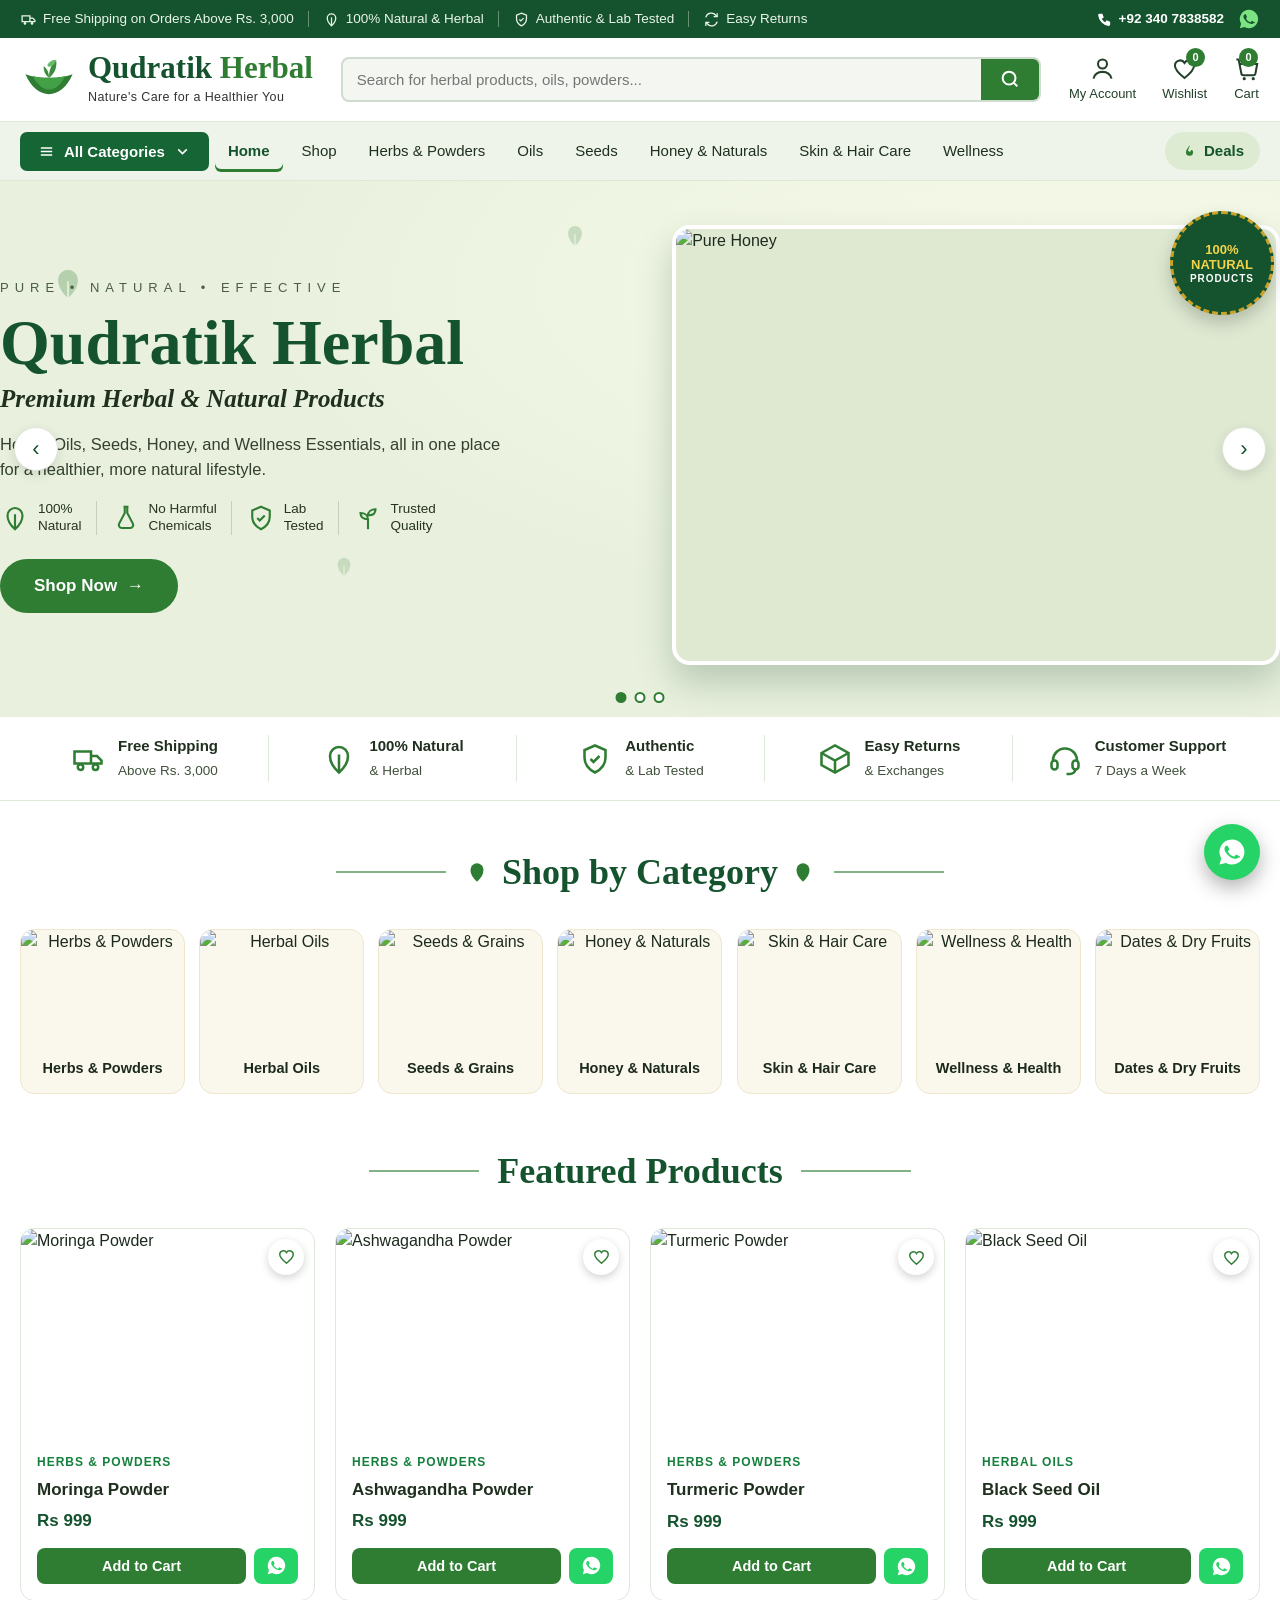
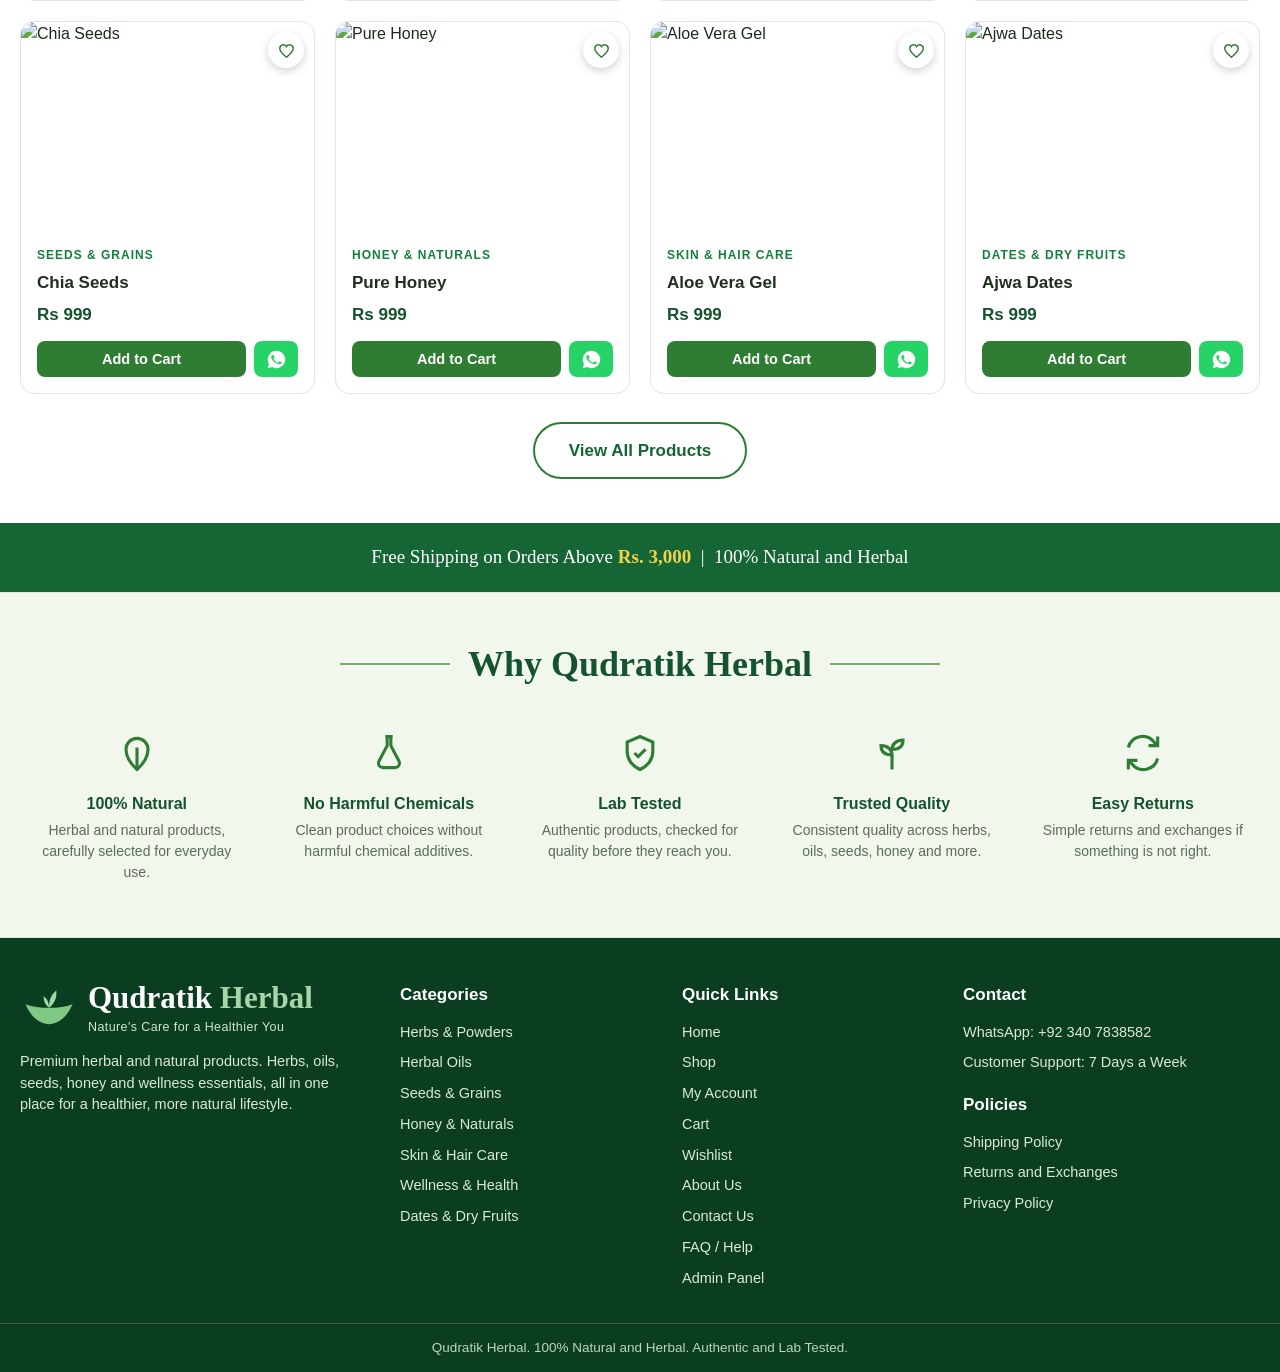
==== index.html @ 8ae6fbca "Add files via upload" ====
<!DOCTYPE html>
<html lang="en">
<head>
<meta charset="UTF-8">
<meta name="viewport" content="width=device-width, initial-scale=1.0">
<title>Qudratik Herbal - Nature's Care for a Healthier You</title>
<meta name="description" content="Qudratik Herbal. Premium herbal and natural products: herbs, oils, seeds, honey and wellness essentials.">
<link rel="icon" href="favicon.ico" sizes="any">
<link rel="icon" type="image/svg+xml" href="favicon.svg">
<link rel="icon" type="image/png" sizes="32x32" href="favicon-32.png">
<link rel="icon" type="image/png" sizes="16x16" href="favicon-16.png">
<link rel="apple-touch-icon" sizes="180x180" href="apple-touch-icon.png">
<link rel="manifest" href="site.webmanifest">
<meta name="theme-color" content="#14532d">
<link rel="stylesheet" href="style.css?v=20261103c">
</head>
<body>

<!-- TOP BAR -->
<div class="topbar">
  <div class="wrap topbar-in">
    <span class="tb-item" id="tb-announce"><svg viewBox="0 0 24 24" class="ic"><path d="M3 7h11v8H3zM14 10h4l3 3v2h-7z" fill="none" stroke="currentColor" stroke-width="1.8"/><circle cx="7" cy="17.5" r="1.8" fill="currentColor"/><circle cx="17" cy="17.5" r="1.8" fill="currentColor"/></svg> <span id="announce-text">Free Shipping on Orders Above Rs. 3,000</span></span>
    <span class="tb-sep"></span>
    <span class="tb-item"><svg viewBox="0 0 24 24" class="ic"><path d="M12 21c-4-3.5-6-7-6-11a6 6 0 0 1 12 0c0 4-2 7.5-6 11z" fill="none" stroke="currentColor" stroke-width="1.8"/><path d="M12 21V9" stroke="currentColor" stroke-width="1.8"/></svg> 100% Natural &amp; Herbal</span>
    <span class="tb-sep"></span>
    <span class="tb-item"><svg viewBox="0 0 24 24" class="ic"><path d="M12 3l7 3v5c0 5-3 8-7 10-4-2-7-5-7-10V6z" fill="none" stroke="currentColor" stroke-width="1.8"/><path d="M9 12l2 2 4-4" fill="none" stroke="currentColor" stroke-width="1.8"/></svg> Authentic &amp; Lab Tested</span>
    <span class="tb-sep"></span>
    <span class="tb-item"><svg viewBox="0 0 24 24" class="ic"><path d="M4 9a8 8 0 0 1 14-3l2 2M20 15a8 8 0 0 1-14 3l-2-2" fill="none" stroke="currentColor" stroke-width="1.8"/><path d="M20 3v5h-5M4 21v-5h5" fill="none" stroke="currentColor" stroke-width="1.8"/></svg> Easy Returns</span>
    <span class="tb-right">
      <a class="tb-phone" id="top-phone" href="tel:+923407838582"><svg viewBox="0 0 24 24" class="ic"><path d="M5 4h4l2 5-3 2a13 13 0 0 0 5 5l2-3 5 2v4a2 2 0 0 1-2 2A17 17 0 0 1 3 6a2 2 0 0 1 2-2z" fill="currentColor"/></svg> <span id="top-phone-text">+92 340 7838582</span></a>
      <a class="tb-wa" id="top-wa" href="https://wa.me/923407838582" target="_blank" rel="noopener" aria-label="WhatsApp"><svg viewBox="0 0 24 24" class="ic-lg"><path d="M12 2a10 10 0 0 0-8.6 15.1L2 22l5-1.3A10 10 0 1 0 12 2zm5.2 14.2c-.2.6-1.3 1.2-1.8 1.2-.5.1-1 .2-3.4-.7-2.9-1.2-4.7-4.1-4.9-4.3-.1-.2-1.1-1.5-1.1-2.9s.7-2 1-2.3c.2-.3.5-.3.7-.3h.5c.2 0 .4 0 .6.5l.9 2.1c.1.2.1.4 0 .6l-.4.6-.4.5c-.1.1-.3.3-.1.6.2.3.8 1.4 1.8 2.2 1.2 1.1 2.3 1.5 2.6 1.6.3.1.5.1.7-.1l1-1.2c.2-.3.4-.2.7-.1l2.1 1c.3.2.5.3.6.4 0 .1 0 .7-.2 1.2z" fill="currentColor"/></svg></a>
    </span>
  </div>
</div>

<!-- HEADER -->
<header class="header">
  <div class="wrap header-in">
    <a class="logo" href="#/">
      <span class="logo-mark" aria-hidden="true">
        <svg viewBox="0 0 64 48"><path d="M6 22c6 14 16 22 26 22S52 36 58 22c-8 3-16 4-26 4S14 25 6 22z" fill="#2e7d32"/><path d="M14 24c5 10 12 15 18 15s13-5 18-15c-6 2-12 2-18 2s-12 0-18-2z" fill="#43a047"/><path d="M32 26c0-8 2-14 8-19 1 8-2 15-8 19zm0 0c0-6-2-10-6-13 0 6 2 10 6 13z" fill="#388e3c"/><path d="M30 12c2-4 6-6 10-6-1 4-4 7-8 8z" fill="#66bb6a"/></svg>
      </span>
      <span class="logo-text"><span class="logo-name">Qudratik <em>Herbal</em></span><span class="logo-tag">Nature's Care for a Healthier You</span></span>
    </a>
    <form class="search" id="search-form" role="search">
      <input type="search" id="search-input" placeholder="Search for herbal products, oils, powders..." aria-label="Search products">
      <button type="submit" aria-label="Search"><svg viewBox="0 0 24 24" class="ic-lg"><circle cx="11" cy="11" r="7" fill="none" stroke="#fff" stroke-width="2.2"/><path d="M20 20l-3.8-3.8" stroke="#fff" stroke-width="2.2"/></svg></button>
    </form>
    <div class="header-actions">
      <a class="hact" href="#/account"><svg viewBox="0 0 24 24" class="ic-xl"><circle cx="12" cy="8" r="4" fill="none" stroke="currentColor" stroke-width="1.8"/><path d="M4 21c1-4 4-6 8-6s7 2 8 6" fill="none" stroke="currentColor" stroke-width="1.8"/></svg><span>My Account</span></a>
      <a class="hact" href="#/wishlist"><svg viewBox="0 0 24 24" class="ic-xl"><path d="M12 20.5C7 16.5 3.5 13.3 3.5 9.6A4.6 4.6 0 0 1 12 7a4.6 4.6 0 0 1 8.5 2.6c0 3.7-3.5 6.9-8.5 10.9z" fill="none" stroke="currentColor" stroke-width="1.8"/></svg><span>Wishlist</span><b class="badge" id="wish-count">0</b></a>
      <a class="hact" href="#/cart"><svg viewBox="0 0 24 24" class="ic-xl"><path d="M3 4h2l2.4 12.2A1.8 1.8 0 0 0 9.2 18h8.9a1.8 1.8 0 0 0 1.8-1.4L21.5 8H6" fill="none" stroke="currentColor" stroke-width="1.8"/><circle cx="10" cy="21" r="1.4" fill="currentColor"/><circle cx="18" cy="21" r="1.4" fill="currentColor"/></svg><span>Cart</span><b class="badge" id="cart-count">0</b></a>
    </div>
  </div>
</header>

<!-- NAV -->
<nav class="nav">
  <div class="wrap nav-in">
    <div class="allcat">
      <button class="allcat-btn" id="allcat-btn" aria-haspopup="true" aria-expanded="false">
        <svg viewBox="0 0 24 24" class="ic"><path d="M4 7h16M4 12h16M4 17h16" stroke="#fff" stroke-width="2.2"/></svg>
        All Categories
        <svg viewBox="0 0 24 24" class="ic"><path d="M6 9l6 6 6-6" fill="none" stroke="#fff" stroke-width="2.2"/></svg>
      </button>
      <div class="allcat-menu" id="allcat-menu" hidden></div>
    </div>
    <a class="nav-link active" href="#/">Home</a>
    <a class="nav-link" href="#/shop">Shop</a>
    <a class="nav-link" href="#/shop?cat=Herbs%20%26%20Powders">Herbs &amp; Powders</a>
    <a class="nav-link" href="#/shop?cat=Herbal%20Oils">Oils</a>
    <a class="nav-link" href="#/shop?cat=Seeds%20%26%20Grains">Seeds</a>
    <a class="nav-link" href="#/shop?cat=Honey%20%26%20Naturals">Honey &amp; Naturals</a>
    <a class="nav-link" href="#/shop?cat=Skin%20%26%20Hair%20Care">Skin &amp; Hair Care</a>
    <a class="nav-link" href="#/shop?cat=Wellness%20%26%20Health">Wellness</a>
    <a class="nav-link deals" href="#/shop?deals=1"><svg viewBox="0 0 24 24" class="ic"><path d="M12 3c1 3-2 4.5-2 7a2 2 0 0 0 4 .5C15.5 9 17 10.5 17 13a5 5 0 0 1-10 0c0-4 3-6 5-10z" fill="#2e7d32"/></svg> Deals</a>
  </div>
</nav>

<main id="app"></main>

<!-- FOOTER -->
<footer class="footer">
  <div class="wrap footer-grid">
    <div class="rv">
      <div class="logo footer-logo">
        <span class="logo-mark" aria-hidden="true"><svg viewBox="0 0 64 48"><path d="M6 22c6 14 16 22 26 22S52 36 58 22c-8 3-16 4-26 4S14 25 6 22z" fill="#81c784"/><path d="M32 26c0-8 2-14 8-19 1 8-2 15-8 19zm0 0c0-6-2-10-6-13 0 6 2 10 6 13z" fill="#a5d6a7"/></svg></span>
        <span class="logo-text"><span class="logo-name light">Qudratik <em>Herbal</em></span><span class="logo-tag light">Nature's Care for a Healthier You</span></span>
      </div>
      <p class="footer-about">Premium herbal and natural products. Herbs, oils, seeds, honey and wellness essentials, all in one place for a healthier, more natural lifestyle.</p>
    </div>
    <div class="rv">
      <h4>Categories</h4>
      <ul id="footer-cats"></ul>
    </div>
    <div class="rv">
      <h4>Quick Links</h4>
      <ul>
        <li><a href="#/">Home</a></li>
        <li><a href="#/shop">Shop</a></li>
        <li><a href="#/account">My Account</a></li>
        <li><a href="#/cart">Cart</a></li>
        <li><a href="#/wishlist">Wishlist</a></li>
        <li><a href="#/about">About Us</a></li>
        <li><a href="#/contact">Contact Us</a></li>
        <li><a href="#/faq">FAQ / Help</a></li>
        <li><a href="admin.html">Admin Panel</a></li>
      </ul>
    </div>
    <div class="rv">
      <h4>Contact</h4>
      <ul>
        <li>WhatsApp: <a id="footer-phone" href="https://wa.me/923407838582" target="_blank" rel="noopener">+92 340 7838582</a></li>
        <li>Customer Support: 7 Days a Week</li>
      </ul>
      <h4 style="margin-top:18px">Policies</h4>
      <ul>
        <li><a href="#/policy/shipping">Shipping Policy</a></li>
        <li><a href="#/policy/returns">Returns and Exchanges</a></li>
        <li><a href="#/policy/privacy">Privacy Policy</a></li>
      </ul>
    </div>
  </div>
  <div class="footer-bottom"><div class="wrap">Qudratik Herbal. 100% Natural and Herbal. Authentic and Lab Tested.</div></div>
</footer>

<a class="wa-float" id="wa-float" href="https://wa.me/923407838582" target="_blank" rel="noopener" aria-label="Chat on WhatsApp">
  <svg viewBox="0 0 24 24"><path d="M12 2a10 10 0 0 0-8.6 15.1L2 22l5-1.3A10 10 0 1 0 12 2zm5.2 14.2c-.2.6-1.3 1.2-1.8 1.2-.5.1-1 .2-3.4-.7-2.9-1.2-4.7-4.1-4.9-4.3-.1-.2-1.1-1.5-1.1-2.9s.7-2 1-2.3c.2-.3.5-.3.7-.3h.5c.2 0 .4 0 .6.5l.9 2.1c.1.2.1.4 0 .6l-.4.6-.4.5c-.1.1-.3.3-.1.6.2.3.8 1.4 1.8 2.2 1.2 1.1 2.3 1.5 2.6 1.6.3.1.5.1.7-.1l1-1.2c.2-.3.4-.2.7-.1l2.1 1c.3.2.5.3.6.4 0 .1 0 .7-.2 1.2z" fill="#fff"/></svg>
</a>

<div class="toast" id="toast" hidden></div>

<script src="data.js?v=20261103c"></script>
<script src="app.js?v=20261103c"></script>
</body>
</html>
---- style.css ----
:root{
  --green-950:#0b3d20; --green-900:#14532d; --green-800:#166534; --green-700:#15803d;
  --green-600:#2e7d32; --green-500:#43a047; --green-100:#e6f2e4; --green-50:#f2f7ee;
  --gold:#c9a227; --ink:#1c2a1e; --muted:#5b6b5d; --line:#dde7da; --red:#c62828;
  --serif:Georgia,"Times New Roman",serif; --sans:"Segoe UI",Arial,Helvetica,sans-serif;
}
*{box-sizing:border-box;margin:0;padding:0}
[hidden]{display:none !important}
html{scroll-behavior:smooth}
body{font-family:var(--sans);color:var(--ink);background:#fff;font-size:16px;line-height:1.5}
img{max-width:100%;display:block}
a{color:var(--green-800);text-decoration:none}
button{font-family:inherit;cursor:pointer}
.wrap{max-width:1280px;margin:0 auto;padding:0 20px}
.ic{width:17px;height:17px;vertical-align:-3px}
.ic-lg{width:22px;height:22px}
.ic-xl{width:27px;height:27px}

/* TOP BAR */
.topbar{background:var(--green-900);color:#eaf5ea;font-size:13.5px}
.topbar-in{display:flex;align-items:center;gap:14px;padding-top:8px;padding-bottom:8px;flex-wrap:wrap}
.tb-item{display:inline-flex;align-items:center;gap:6px;white-space:nowrap}
.tb-sep{width:1px;height:16px;background:rgba(255,255,255,.35)}
.tb-right{margin-left:auto;display:inline-flex;align-items:center;gap:14px}
.tb-phone{color:#fff;font-weight:700;display:inline-flex;gap:6px;align-items:center}
.tb-wa{color:#7be382;display:inline-flex}

/* HEADER */
.header{background:#fff;border-bottom:1px solid var(--line)}
.header-in{display:flex;align-items:center;gap:28px;padding-top:14px;padding-bottom:14px;flex-wrap:wrap}
.logo{display:flex;align-items:center;gap:10px}
.logo-mark svg{width:58px;height:44px}
.logo-name{font-family:var(--serif);font-size:31px;font-weight:700;color:var(--green-900);line-height:1}
.logo-name em{font-style:normal;color:var(--green-600)}
.logo-name.light{color:#fff}.logo-name.light em{color:#a5d6a7}
.logo-tag{display:block;font-size:12.5px;color:#333;letter-spacing:.4px;margin-top:3px}
.logo-tag.light{color:#cfe8cf}
.search{flex:1;min-width:240px;display:flex;border:2px solid #cfdccf;border-radius:8px;overflow:hidden;background:#f4f6f2}
.search input{flex:1;border:0;background:transparent;padding:12px 14px;font-size:15px;outline:none}
.search button{background:var(--green-600);border:0;width:58px;display:flex;align-items:center;justify-content:center}
.search button:hover{background:var(--green-800)}
.header-actions{display:flex;gap:26px;align-items:flex-start}
.hact{position:relative;display:flex;flex-direction:column;align-items:center;gap:2px;color:#23402a;font-size:13px}
.hact:hover{color:var(--green-700)}
.badge{position:absolute;top:-7px;right:2px;background:var(--green-600);color:#fff;font-size:11px;min-width:19px;height:19px;border-radius:50%;display:flex;align-items:center;justify-content:center;padding:0 4px}

/* NAV */
.nav{background:#eef4e9;border-bottom:1px solid var(--line);position:relative;z-index:30}
.nav-in{display:flex;align-items:center;gap:6px;padding-top:8px;padding-bottom:8px;flex-wrap:wrap}
.allcat{position:relative}
.allcat-btn{background:var(--green-800);color:#fff;border:0;border-radius:7px;padding:11px 18px;font-size:15px;font-weight:600;display:flex;align-items:center;gap:9px}
.allcat-btn:hover{background:var(--green-900)}
.allcat-menu{position:absolute;top:calc(100% + 8px);left:0;background:#fff;border:1px solid var(--line);border-radius:10px;box-shadow:0 14px 34px rgba(11,61,32,.18);min-width:250px;padding:8px;z-index:60}
.allcat-menu a{display:flex;justify-content:space-between;padding:10px 12px;border-radius:7px;color:var(--ink);font-size:14.5px}
.allcat-menu a:hover{background:var(--green-50)}
.allcat-menu a span{color:var(--muted);font-size:12.5px}
.nav-link{padding:10px 13px;color:#20301f;font-size:15px;border-radius:6px;white-space:nowrap}
.nav-link:hover{color:var(--green-700)}
.nav-link.active{color:var(--green-900);font-weight:700;box-shadow:inset 0 -3px 0 var(--green-600)}
.nav-link.deals{margin-left:auto;background:#dcebd2;color:var(--green-900);font-weight:700;border-radius:20px;padding:8px 16px;display:inline-flex;gap:6px;align-items:center}

/* HERO */
.hero{background:#e9f1de;background-image:radial-gradient(ellipse at 85% 20%,#f7fbe9 0,#e9f1de 55%);overflow:hidden;position:relative}
.hero-grid{display:grid;grid-template-columns:1.05fr 1fr;gap:34px;align-items:center;padding:44px 0 52px}
@keyframes heroIn{from{transform:translateY(14px)}to{transform:translateY(0)}}
.hero-text{animation:heroIn .7s ease both}
.hero-visual{animation:heroIn .7s .1s ease both}
.hero-slider{position:relative;height:440px;border-radius:18px;overflow:hidden;background:#dfe9d2;border:4px solid #fff;box-shadow:0 18px 36px rgba(11,61,32,.22)}
.hero-img{position:absolute;inset:0;width:100%;height:100%;object-fit:cover;opacity:0;transform:scale(1.07) translateX(16px);transition:opacity .9s ease,transform 1.15s ease;z-index:0}
.hero-img.on{opacity:1;transform:scale(1) translateX(0);z-index:1}
.hero-eyebrow{letter-spacing:6px;font-size:13px;color:#4a5d43;text-transform:uppercase}
.hero h1{font-family:var(--serif);font-size:64px;color:var(--green-900);line-height:1.05;margin:12px 0 4px}
.hero-sub{font-family:var(--serif);font-style:italic;font-size:25px;color:#20301f;font-weight:700}
.hero p.lead{margin:14px 0 20px;font-size:16.5px;color:#33402f;max-width:520px}
.hero-trust{display:flex;gap:0;flex-wrap:wrap;margin-bottom:24px}
.hero-trust div{display:flex;align-items:center;gap:8px;padding:0 14px;border-left:1px solid #c3d2b8;font-size:13.5px;line-height:1.25;color:#26331f}
.hero-trust div:first-child{padding-left:0;border-left:0}
.hero-trust svg{width:30px;height:30px;flex:none}
.btn{display:inline-flex;align-items:center;gap:10px;background:var(--green-600);color:#fff;border:0;border-radius:30px;padding:14px 34px;font-size:17px;font-weight:700}
.btn:hover{background:var(--green-800)}
.btn.ghost{background:#fff;color:var(--green-800);border:2px solid var(--green-600)}
.btn.small{padding:10px 20px;font-size:14.5px;border-radius:8px}
.btn.block{width:100%;justify-content:center;border-radius:10px}
.hero-visual{position:relative}
.hero-badge{position:absolute;top:-14px;right:6px;width:104px;height:104px;border-radius:50%;background:var(--green-900);border:3px dashed var(--gold);color:#f3d34a;display:flex;flex-direction:column;align-items:center;justify-content:center;text-align:center;font-weight:800;font-size:13px;line-height:1.2;box-shadow:0 8px 18px rgba(0,0,0,.2);z-index:3}
.hero-badge small{color:#fff;font-size:10px;letter-spacing:1px}
.hero-arrow{position:absolute;top:50%;transform:translateY(-50%);width:44px;height:44px;border-radius:50%;border:1px solid var(--line);background:#fff;color:var(--green-900);font-size:22px;z-index:5;display:flex;align-items:center;justify-content:center;box-shadow:0 4px 12px rgba(0,0,0,.12)}
.hero-arrow.prev{left:14px}.hero-arrow.next{right:14px}
.hero-dots{position:absolute;bottom:14px;left:50%;transform:translateX(-50%);display:flex;gap:8px;z-index:5}
.hero-dots button{width:11px;height:11px;border-radius:50%;border:2px solid var(--green-600);background:#fff;padding:0}
.hero-dots button.on{background:var(--green-600)}

/* TRUST STRIP */
.truststrip{background:#fff;border-bottom:1px solid var(--line)}
.truststrip-in{display:grid;grid-template-columns:repeat(5,1fr);padding-top:18px;padding-bottom:18px}
.ts-item{display:flex;align-items:center;gap:12px;justify-content:center;padding:0 12px;border-left:1px solid var(--line)}
.ts-item:first-child{border-left:0}
.ts-item svg{width:36px;height:36px;flex:none}
.ts-item b{display:block;font-size:15px;color:#20301f}
.ts-item span{font-size:13.5px;color:#40513c}

/* SECTIONS */
.section{padding:44px 0}
.sec-head{display:flex;align-items:center;gap:18px;justify-content:center;margin-bottom:30px}
.sec-head::before,.sec-head::after{content:"";height:2px;background:var(--green-600);flex:0 0 110px;opacity:.6}
.sec-head h2{font-family:var(--serif);font-size:36px;color:var(--green-900);display:flex;align-items:center;gap:12px}
.sec-head .leaf{width:26px;height:26px}

/* CATEGORY TILES */
.cat-grid{display:grid;grid-template-columns:repeat(7,1fr);gap:14px}
.cat-tile{background:#faf7ec;border:1px solid #eee6cd;border-radius:14px;overflow:hidden;text-align:center;color:var(--ink)}
.cat-tile:hover{box-shadow:0 10px 22px rgba(11,61,32,.14)}
.cat-tile img{width:100%;height:118px;object-fit:cover}
.cat-tile span{display:block;padding:10px 6px 13px;font-weight:600;font-size:14.5px}

/* PRODUCT CARDS */
.prod-grid{display:grid;grid-template-columns:repeat(4,1fr);gap:20px}
.card{border:1px solid var(--line);border-radius:14px;overflow:hidden;background:#fff;display:flex;flex-direction:column}
.card:hover{box-shadow:0 12px 26px rgba(11,61,32,.13)}
.card-img{position:relative;cursor:pointer}
.card-img img{width:100%;height:210px;object-fit:cover}
.heart{position:absolute;top:10px;right:10px;width:36px;height:36px;border-radius:50%;border:0;background:#fff;box-shadow:0 3px 8px rgba(0,0,0,.18);display:flex;align-items:center;justify-content:center}
.heart svg{width:19px;height:19px}
.heart.on svg path{fill:#c62828;stroke:#c62828}
.card-body{padding:14px 16px 16px;display:flex;flex-direction:column;gap:6px;flex:1}
.card-cat{font-size:12px;letter-spacing:1px;text-transform:uppercase;color:var(--green-700);font-weight:700}
.card-name{font-size:17px;font-weight:700;color:#20301f;cursor:pointer}
.card-name:hover{color:var(--green-700)}
.card-price{font-size:17px;font-weight:800;color:var(--green-900)}
.card-actions{margin-top:auto;display:flex;gap:8px;padding-top:8px}
.card-actions .btn{flex:1;justify-content:center}
.wa-mini{width:44px;border-radius:8px;background:#25d366;border:0;display:flex;align-items:center;justify-content:center}
.wa-mini svg{width:21px;height:21px}

/* BENEFITS */
.benefits{background:var(--green-50);border-top:1px solid var(--line);border-bottom:1px solid var(--line)}
.ben-grid{display:grid;grid-template-columns:repeat(5,1fr);gap:18px}
.ben{text-align:center;padding:10px}
.ben svg{width:44px;height:44px;margin:0 auto 10px}
.ben b{display:block;font-size:16px;color:var(--green-900);margin-bottom:4px}
.ben p{font-size:14px;color:var(--muted)}
.banner-strip{background:var(--green-800);color:#fff;text-align:center;padding:20px;font-size:19px;font-family:var(--serif)}
.banner-strip b{color:#f3d34a}

/* PAGES */
.page{padding:34px 0 50px}
.page h1.ptitle{font-family:var(--serif);font-size:36px;color:var(--green-900);margin-bottom:6px}
.page .psub{color:var(--muted);margin-bottom:22px}
.chips{display:flex;gap:8px;flex-wrap:wrap;margin-bottom:20px}
.chip{border:1.5px solid var(--green-600);background:#fff;color:var(--green-800);border-radius:22px;padding:8px 16px;font-size:14px;font-weight:600}
.chip.on{background:var(--green-600);color:#fff}
.shop-tools{display:flex;gap:12px;align-items:center;flex-wrap:wrap;margin-bottom:18px}
.shop-tools select{padding:10px;border:1.5px solid #cfdccf;border-radius:8px;font-size:14.5px}
.empty{background:var(--green-50);border:1px dashed var(--green-600);border-radius:12px;padding:34px;text-align:center;color:var(--muted)}

/* PRODUCT DETAIL */
.pd{display:grid;grid-template-columns:1fr 1fr;gap:36px}
.pd img.main{width:100%;height:440px;object-fit:cover;border-radius:16px;border:1px solid var(--line)}
.pd h1{font-family:var(--serif);font-size:38px;color:var(--green-900)}
.pd .price{font-size:28px;font-weight:800;color:var(--green-900);margin:12px 0}
.pd .desc{color:#3c4a3a;margin-bottom:18px}
.qty{display:inline-flex;border:1.5px solid #cfdccf;border-radius:8px;overflow:hidden}
.qty button{width:40px;height:44px;border:0;background:#f2f7ee;font-size:19px}
.qty input{width:52px;border:0;text-align:center;font-size:16px;outline:none}
.pd-actions{display:flex;gap:10px;flex-wrap:wrap;margin:18px 0}
.pd-meta{border-top:1px solid var(--line);padding-top:14px;font-size:14.5px;color:var(--muted);display:grid;gap:6px}

/* CART / TABLE */
table.carttab{width:100%;border-collapse:collapse}
table.carttab th,table.carttab td{border-bottom:1px solid var(--line);padding:12px 8px;text-align:left;vertical-align:middle}
table.carttab img{width:64px;height:64px;object-fit:cover;border-radius:8px}
.summary{background:var(--green-50);border:1px solid var(--line);border-radius:14px;padding:20px;max-width:420px;margin-left:auto}
.summary .row{display:flex;justify-content:space-between;padding:6px 0;font-size:15.5px}
.summary .row.total{border-top:2px solid var(--green-600);margin-top:8px;padding-top:12px;font-size:19px;font-weight:800;color:var(--green-900)}
.free-note{color:var(--green-700);font-weight:700}
.link-btn{background:none;border:0;color:var(--red);font-size:14px}

/* CHECKOUT FORM */
.form-grid{display:grid;grid-template-columns:1fr 1fr;gap:16px;max-width:760px}
.form-grid .full{grid-column:1/-1}
label.fl{display:block;font-size:14px;font-weight:600;margin-bottom:6px}
input.fi,textarea.fi,select.fi{width:100%;padding:12px;border:1.5px solid #cfdccf;border-radius:8px;font-size:15px;font-family:inherit;background:#fff}
.radio-card{border:1.5px solid #cfdccf;border-radius:10px;padding:14px;display:flex;gap:10px;align-items:flex-start;background:#fff}
.radio-card input{margin-top:4px}
.success-box{background:var(--green-50);border:2px solid var(--green-600);border-radius:16px;padding:34px;text-align:center;max-width:640px;margin:20px auto}
.success-box h1{font-family:var(--serif);color:var(--green-900);font-size:32px;margin-bottom:8px}

/* FOOTER */
.footer{background:var(--green-950);color:#d9ead9;margin-top:0}
.footer-grid{display:grid;grid-template-columns:1.4fr 1fr 1fr 1.2fr;gap:34px;padding-top:44px;padding-bottom:34px}
.footer h4{color:#fff;font-size:17px;margin-bottom:14px}
.footer ul{list-style:none;display:grid;gap:9px;font-size:14.5px}
.footer a{color:#d9ead9}.footer a:hover{color:#fff}
.footer-about{font-size:14.5px;margin-top:14px;max-width:320px}
.footer-bottom{border-top:1px solid rgba(255,255,255,.18);padding:14px 0;font-size:13.5px;text-align:center;color:#bcd6bc}
.wa-float{position:fixed;right:20px;bottom:20px;width:56px;height:56px;border-radius:50%;background:#25d366;display:flex;align-items:center;justify-content:center;box-shadow:0 8px 20px rgba(0,0,0,.3);z-index:80}
.wa-float svg{width:30px;height:30px}
.toast{position:fixed;left:50%;bottom:26px;transform:translateX(-50%);background:var(--green-900);color:#fff;padding:12px 22px;border-radius:10px;font-size:15px;z-index:90;box-shadow:0 10px 24px rgba(0,0,0,.25)}

/* REVEAL ANIMATIONS - ROUND 3 (Noor Wave Cascade style):
   Har .rv element render hote hi JS se hidden hota hai (opacity 0 + translateY(26px) + scale .98),
   phir viewport me ate hi sibling stagger ~110ms (cap 660ms) ke sath soft-bounce
   cubic-bezier(.34,1.56,.64,1) se reveal hota hai, lehar (wave) ki tarah.
   SAFETY: har element par ~1.8s timed failsafe + global sweep; IO na ho to kuch hide nahi hota;
   prefers-reduced-motion par sab seedha visible. */
.rv-hidden{opacity:0;transform:translateY(26px) scale(.98)}
.rv-anim{animation:rvIn .68s cubic-bezier(.34,1.56,.64,1) both}
@keyframes rvIn{0%{opacity:0;transform:translateY(26px) scale(.98)}55%{opacity:1;transform:translateY(-5px) scale(1.005)}100%{opacity:1;transform:translateY(0) scale(1)}}

/* VIEW / PAGE TRANSITION */
#app.view-in{animation:viewIn .45s ease both}
@keyframes viewIn{from{opacity:0;transform:translateY(12px)}to{opacity:1;transform:translateY(0)}}

/* HERO FLOATING LEAVES (Qudratik dedicated) */
.hero-leaves{position:absolute;inset:0;overflow:hidden;pointer-events:none;z-index:1}
.hero-grid{position:relative;z-index:2}
.hleaf{position:absolute;display:block;opacity:.28;will-change:transform;animation:leafFloat 11s ease-in-out infinite alternate}
.hleaf svg{display:block}
@keyframes leafFloat{0%{transform:translate(0,0) rotate(-8deg)}50%{transform:translate(10px,-16px) rotate(7deg)}100%{transform:translate(-8px,-30px) rotate(-4deg)}}

/* FLY TO CART */
.fly-img{position:fixed;z-index:200;pointer-events:none;object-fit:cover;border-radius:12px;box-shadow:0 14px 30px rgba(11,61,32,.35);will-change:transform,opacity;margin:0}
.badge.pop{animation:badgePop .55s cubic-bezier(.34,1.8,.64,1)}
@keyframes badgePop{0%{transform:scale(1)}35%{transform:scale(1.55)}65%{transform:scale(.88)}100%{transform:scale(1)}}
tr.row-new{animation:rowFlash 1.8s ease}
@keyframes rowFlash{0%,55%{background:#dff2da}100%{background:transparent}}

/* HEART POP + MINI BURST (Qudratik dedicated) */
.heart.pop svg{animation:heartPop .45s cubic-bezier(.34,1.8,.64,1)}
@keyframes heartPop{0%{transform:scale(1)}40%{transform:scale(1.45)}70%{transform:scale(.85)}100%{transform:scale(1)}}
.burst-p{position:absolute;left:50%;top:50%;width:7px;height:7px;margin:-3px 0 0 -3px;border-radius:1px 70% 1px 70%;pointer-events:none;z-index:5}

/* TOAST SLIDE-IN */
.toast{animation:toastIn .32s cubic-bezier(.34,1.4,.64,1) both}
@keyframes toastIn{from{opacity:0;transform:translateX(-50%) translateY(16px)}to{opacity:1;transform:translateX(-50%) translateY(0)}}

/* PLACE ORDER LOADING */
.spinner{display:inline-block;width:18px;height:18px;border:3px solid rgba(255,255,255,.35);border-top-color:#fff;border-radius:50%;animation:spin .7s linear infinite;vertical-align:-4px}
@keyframes spin{to{transform:rotate(360deg)}}
.btn.loading{opacity:.85;pointer-events:none}

/* ORDER SUCCESS: checkmark draw + tracker steps + leaf burst */
.success-box{position:relative}
.check-wrap{position:relative;width:92px;height:92px;margin:0 auto 14px}
.check-svg{width:92px;height:92px;display:block}
.check-svg circle{fill:#e9f5e4;stroke:var(--green-600);stroke-width:2.5;stroke-dasharray:151;stroke-dashoffset:151;animation:drawStroke .7s ease-out forwards}
.check-svg path{fill:none;stroke:var(--green-700);stroke-width:4;stroke-linecap:round;stroke-linejoin:round;stroke-dasharray:48;stroke-dashoffset:48;animation:drawStroke .45s .6s ease-out forwards}
@keyframes drawStroke{to{stroke-dashoffset:0}}
.order-id{display:inline-block;animation:popIn .6s cubic-bezier(.34,1.56,.64,1) 1s both}
@keyframes popIn{from{opacity:0;transform:scale(.7)}to{opacity:1;transform:scale(1)}}
.tracker{display:flex;align-items:flex-start;justify-content:center;margin:26px auto 4px;max-width:540px}
.tstep{display:flex;flex-direction:column;align-items:center;gap:7px;width:92px;text-align:center;animation:tstepIn .5s ease both;animation-delay:var(--d)}
@keyframes tstepIn{from{opacity:0;transform:translateY(10px)}to{opacity:1;transform:translateY(0)}}
.tdot{width:20px;height:20px;border-radius:50%;border:3px solid #b9d3b4;background:#fff;animation:dotFlash .55s ease both;animation-delay:var(--d)}
@keyframes dotFlash{0%{background:#fff;transform:scale(1)}45%{background:var(--green-500);border-color:var(--green-700);transform:scale(1.3)}100%{background:#fff;transform:scale(1)}}
.tstep.now .tdot{background:var(--green-600);border-color:var(--green-800);animation:dotFlashNow .55s ease both,dotPulse 1.7s ease-in-out infinite;animation-delay:var(--d),calc(var(--d) + .7s)}
@keyframes dotFlashNow{0%{background:#fff;transform:scale(1)}45%{background:var(--green-500);transform:scale(1.3)}100%{background:var(--green-600);transform:scale(1)}}
@keyframes dotPulse{0%{box-shadow:0 0 0 0 rgba(46,125,50,.45)}70%{box-shadow:0 0 0 10px rgba(46,125,50,0)}100%{box-shadow:0 0 0 0 rgba(46,125,50,0)}}
.tstep .tlabel{font-size:12.5px;color:var(--muted);line-height:1.25}
.tstep.now .tlabel{font-weight:700;color:var(--green-900)}
.tline{flex:1;height:3px;background:#cfe0c8;margin-top:9px;border-radius:2px;transform-origin:left;animation:lineGrow .5s ease both;animation-delay:var(--d)}
@keyframes lineGrow{from{transform:scaleX(0)}to{transform:scaleX(1)}}
.leaf-burst{position:absolute;inset:0;pointer-events:none}
.leaf-p{position:absolute;left:50%;top:50%;width:12px;height:12px;margin:-6px 0 0 -6px;border-radius:2px 70% 2px 70%;pointer-events:none}

@media (prefers-reduced-motion: reduce){
  .rv-hidden{opacity:1;transform:none}
  .rv-anim{animation:none}
  .hero-text,.hero-visual{animation:none}
  .hero-img{transition:none}
  #app.view-in{animation:none}
  .hleaf{display:none}
  .check-svg circle,.check-svg path{animation:none;stroke-dashoffset:0}
  .tstep,.tline,.tdot,.order-id,.toast{animation:none}
  .tstep.now .tdot{animation:none}
  .spinner{animation-duration:1.6s}
}
@media (hover:hover) and (pointer:fine){
  .card{transition:transform .25s ease,box-shadow .25s ease}
  .card:hover{transform:translateY(-4px)}
  .cat-tile{transition:transform .25s ease,box-shadow .25s ease}
  .cat-tile:hover{transform:translateY(-3px)}
  .card-img img{transition:transform .4s ease}
  .card:hover .card-img img{transform:scale(1.05)}
}

/* INFO PAGES (About / Contact / FAQ / Account) */
.rich{max-width:860px;font-size:16px;color:#33402f}
.rich p{margin-bottom:13px}
.rich h3{font-family:var(--serif);color:var(--green-900);font-size:22px;margin:24px 0 8px}
.rich ul{margin:0 0 13px 20px;display:grid;gap:6px}
.faq-item{border:1px solid var(--line);border-radius:12px;padding:16px 18px;margin-bottom:12px;background:#fff;max-width:860px}
.faq-item b{display:block;font-size:16.5px;color:var(--green-900);margin-bottom:5px}
.faq-item p{color:#3c4a3a;font-size:15.5px}
.acct-grid{display:grid;grid-template-columns:repeat(3,1fr);gap:16px;margin-bottom:28px}
.acct-box{background:var(--green-50);border:1px solid var(--line);border-radius:14px;padding:20px;text-align:center}
.acct-box b{display:block;font-size:30px;color:var(--green-900);font-family:var(--serif)}
.acct-box span{font-size:14px;color:var(--muted)}
.acct-box small{display:block;font-size:13.5px;color:var(--green-800);font-weight:700;margin-top:3px}
.lookup-row{border:1px solid var(--line);border-radius:12px;padding:14px 16px;margin-bottom:10px;display:flex;justify-content:space-between;gap:14px;flex-wrap:wrap;background:#fff}
.lookup-row .li-items{font-size:13.5px;color:var(--muted)}
.status-pill{background:var(--green-100);color:var(--green-900);border-radius:20px;padding:3px 12px;font-size:13px;font-weight:700;white-space:nowrap}

/* RESPONSIVE */
@media (max-width:1020px){
  .cat-grid{grid-template-columns:repeat(4,1fr)}
  .prod-grid{grid-template-columns:repeat(3,1fr)}
  .ben-grid{grid-template-columns:repeat(3,1fr)}
  .hero-grid{grid-template-columns:1fr;padding:34px 0 46px}
  .hero-slider{height:340px}
  .hero h1{font-size:48px}
  .truststrip-in{grid-template-columns:repeat(3,1fr);gap:14px}
  .ts-item{border-left:0;justify-content:flex-start}
}
@media (max-width:640px){
  .topbar-in{gap:8px;font-size:12px}
  .tb-sep{display:none}
  .tb-item:nth-child(5){display:none}
  .header-in{gap:14px}
  .logo-name{font-size:25px}
  .header-actions{gap:16px}
  .nav-in{gap:2px;overflow-x:auto;flex-wrap:nowrap;padding-bottom:10px}
  .nav-link{font-size:14px;padding:9px 9px}
  .hero h1{font-size:40px}
  .hero-sub{font-size:21px}
  .hero-slider{height:250px}
  .hero-badge{width:84px;height:84px;font-size:11px}
  .acct-grid{grid-template-columns:1fr}
  .hero-arrow{display:none}
  .cat-grid{grid-template-columns:repeat(2,1fr)}
  .prod-grid{grid-template-columns:repeat(2,1fr);gap:12px}
  .card-img img{height:150px}
  .card-actions .btn.small{font-size:13px;padding:9px 6px}
  .card-body{padding:11px 12px 13px}
  .hero-trust div{padding:0 9px;font-size:12.5px}
  .ben-grid{grid-template-columns:repeat(2,1fr)}
  .truststrip-in{grid-template-columns:repeat(2,1fr)}
  .pd{grid-template-columns:1fr}
  .pd img.main{height:300px}
  .footer-grid{grid-template-columns:1fr 1fr}
  .form-grid{grid-template-columns:1fr}
  .sec-head h2{font-size:28px}
  .sec-head::before,.sec-head::after{flex-basis:40px}
  table.carttab th:nth-child(3),table.carttab td:nth-child(3){display:none}
}
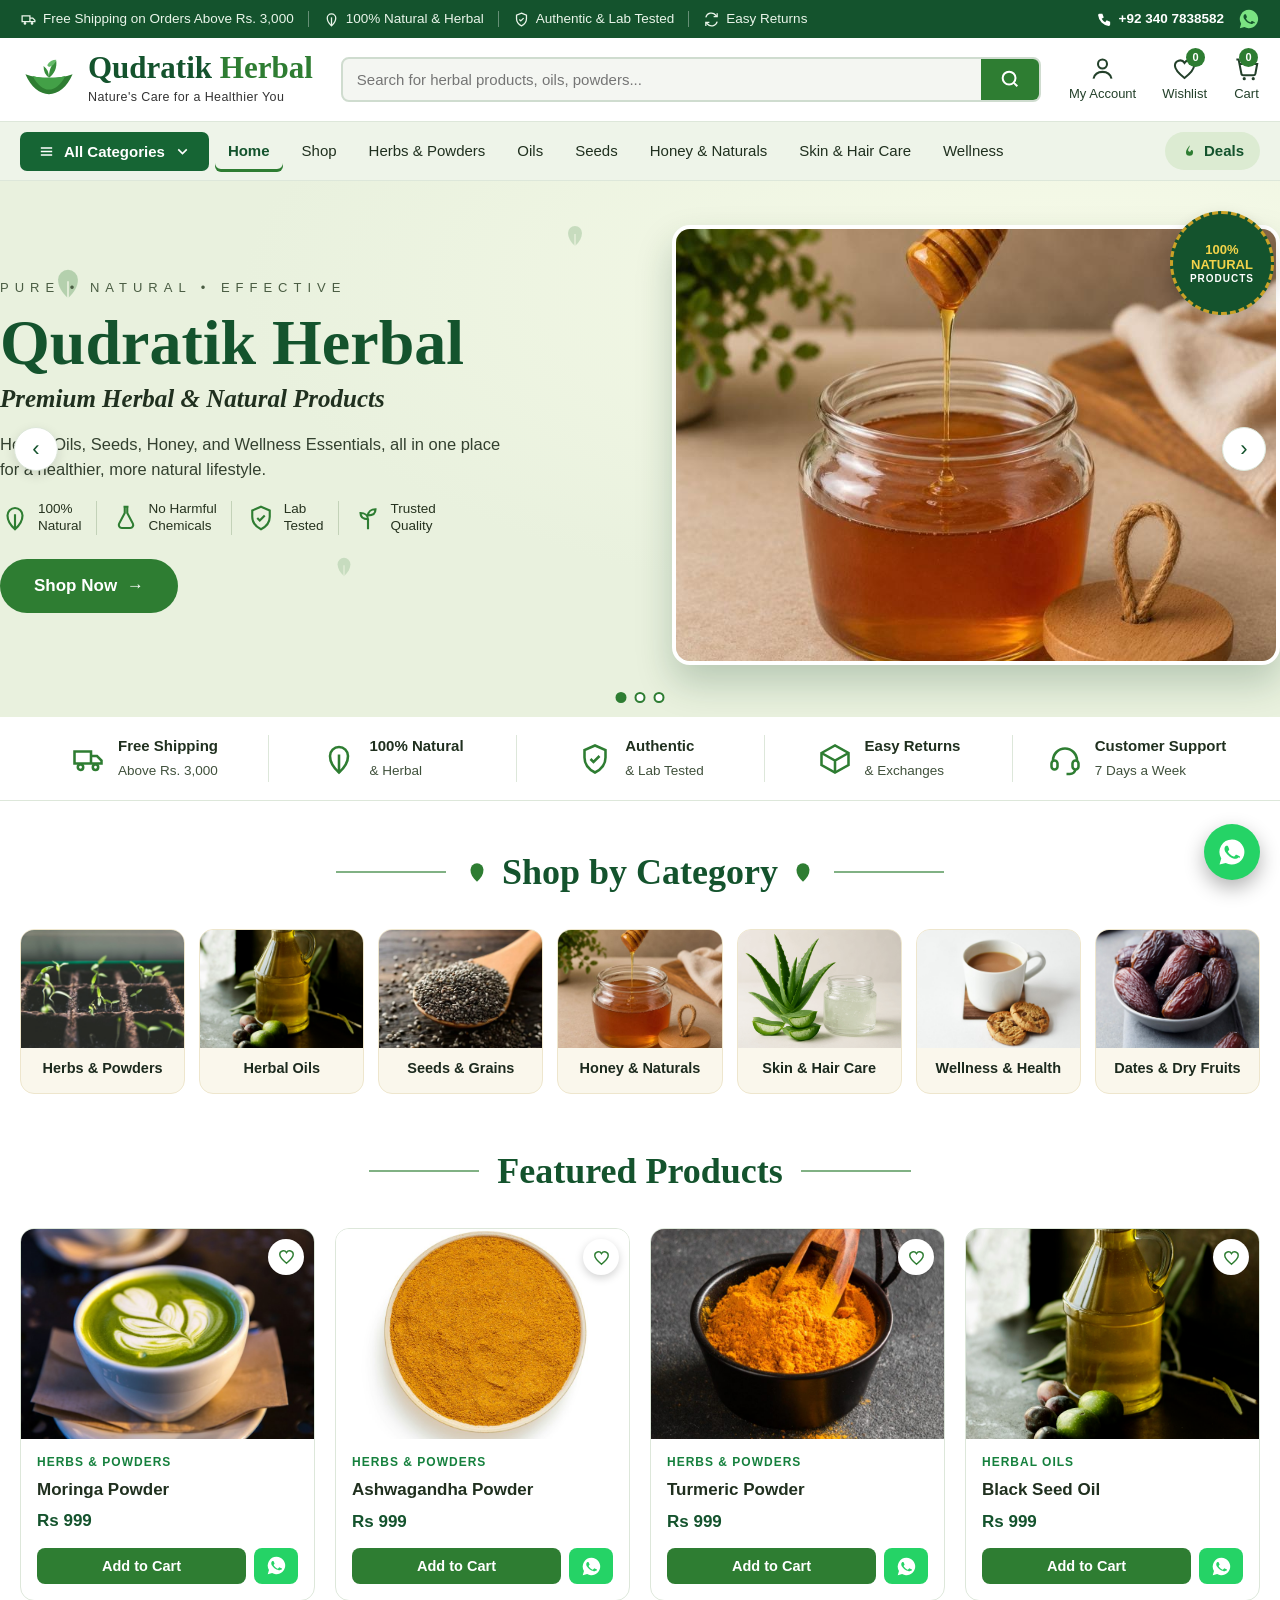
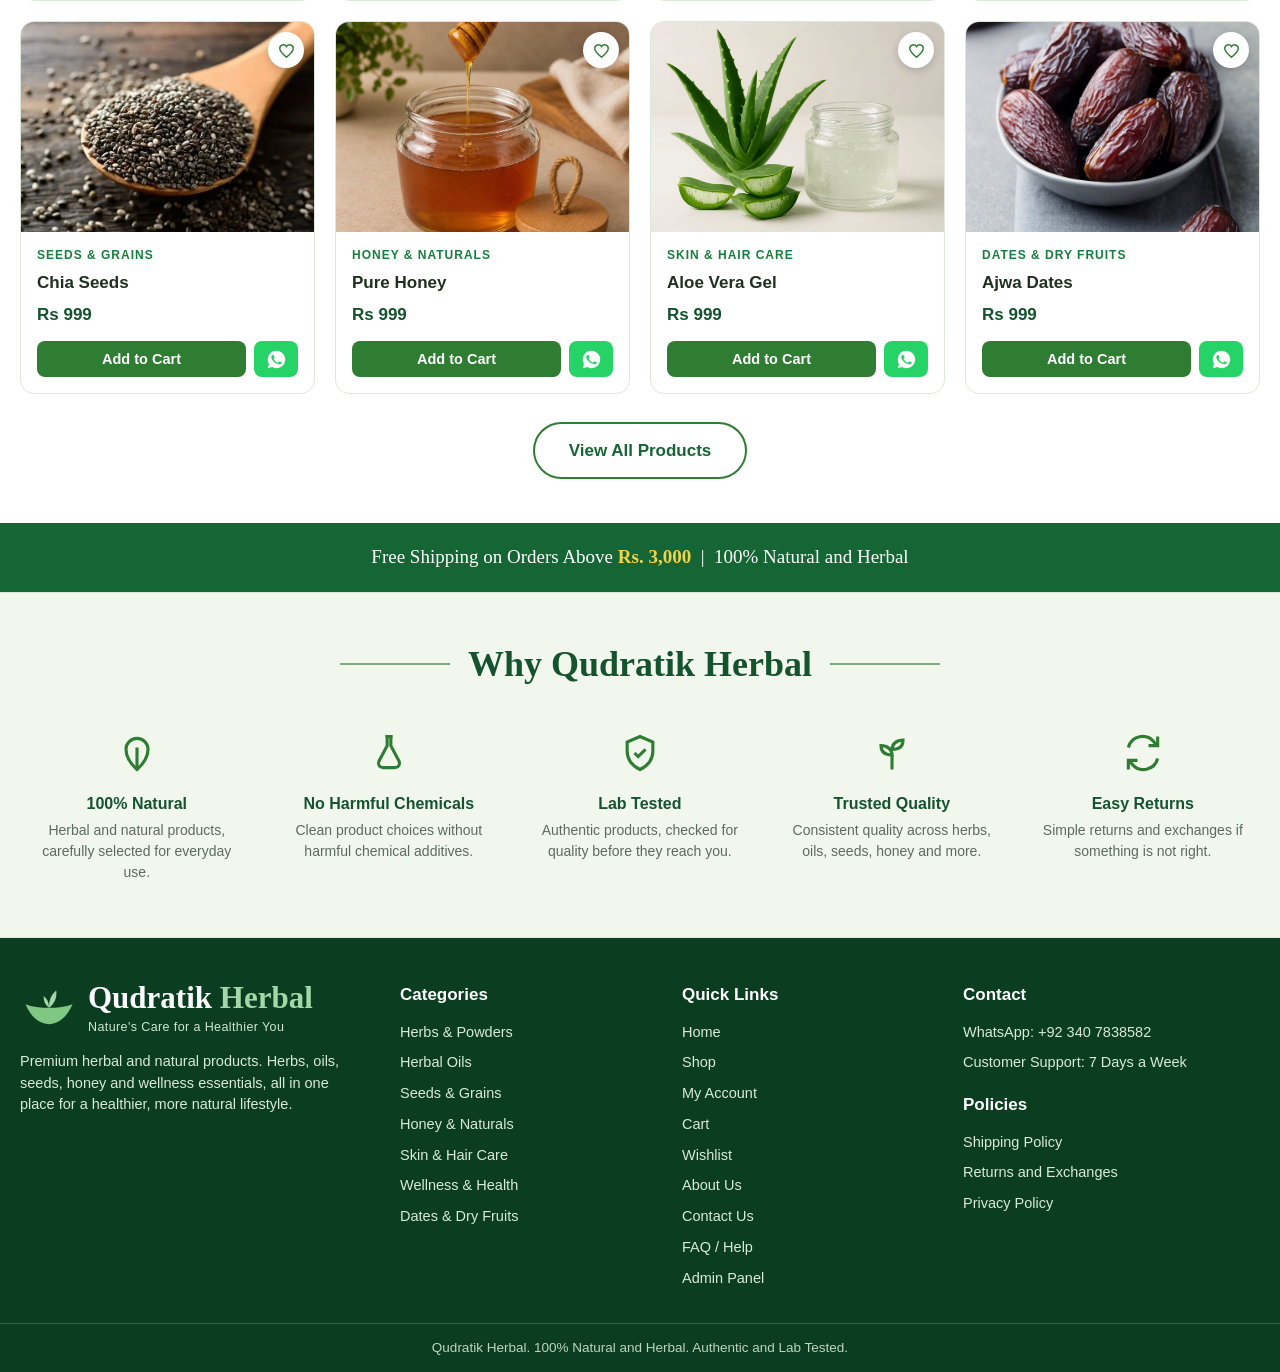
==== commit dbfc3c45: "Update root files to round 4b (?v=20261103e) with mobile fixes" ====
--- a/index.html
+++ b/index.html
@@ -12,7 +12,7 @@
 <link rel="apple-touch-icon" sizes="180x180" href="apple-touch-icon.png">
 <link rel="manifest" href="site.webmanifest">
 <meta name="theme-color" content="#14532d">
-<link rel="stylesheet" href="style.css?v=20261103c">
+<link rel="stylesheet" href="style.css?v=20261103e">
 </head>
 <body>
 
@@ -36,6 +36,9 @@
 <!-- HEADER -->
 <header class="header">
   <div class="wrap header-in">
+    <button class="burger" id="drawer-btn" aria-label="Open menu" aria-expanded="false">
+      <svg viewBox="0 0 24 24"><path d="M4 7h16M4 12h16M4 17h10" stroke="currentColor" stroke-width="2.2" stroke-linecap="round" fill="none"/></svg>
+    </button>
     <a class="logo" href="#/">
       <span class="logo-mark" aria-hidden="true">
         <svg viewBox="0 0 64 48"><path d="M6 22c6 14 16 22 26 22S52 36 58 22c-8 3-16 4-26 4S14 25 6 22z" fill="#2e7d32"/><path d="M14 24c5 10 12 15 18 15s13-5 18-15c-6 2-12 2-18 2s-12 0-18-2z" fill="#43a047"/><path d="M32 26c0-8 2-14 8-19 1 8-2 15-8 19zm0 0c0-6-2-10-6-13 0 6 2 10 6 13z" fill="#388e3c"/><path d="M30 12c2-4 6-6 10-6-1 4-4 7-8 8z" fill="#66bb6a"/></svg>
@@ -47,7 +50,7 @@
       <button type="submit" aria-label="Search"><svg viewBox="0 0 24 24" class="ic-lg"><circle cx="11" cy="11" r="7" fill="none" stroke="#fff" stroke-width="2.2"/><path d="M20 20l-3.8-3.8" stroke="#fff" stroke-width="2.2"/></svg></button>
     </form>
     <div class="header-actions">
-      <a class="hact" href="#/account"><svg viewBox="0 0 24 24" class="ic-xl"><circle cx="12" cy="8" r="4" fill="none" stroke="currentColor" stroke-width="1.8"/><path d="M4 21c1-4 4-6 8-6s7 2 8 6" fill="none" stroke="currentColor" stroke-width="1.8"/></svg><span>My Account</span></a>
+      <a class="hact hact-account" href="#/account"><svg viewBox="0 0 24 24" class="ic-xl"><circle cx="12" cy="8" r="4" fill="none" stroke="currentColor" stroke-width="1.8"/><path d="M4 21c1-4 4-6 8-6s7 2 8 6" fill="none" stroke="currentColor" stroke-width="1.8"/></svg><span>My Account</span></a>
       <a class="hact" href="#/wishlist"><svg viewBox="0 0 24 24" class="ic-xl"><path d="M12 20.5C7 16.5 3.5 13.3 3.5 9.6A4.6 4.6 0 0 1 12 7a4.6 4.6 0 0 1 8.5 2.6c0 3.7-3.5 6.9-8.5 10.9z" fill="none" stroke="currentColor" stroke-width="1.8"/></svg><span>Wishlist</span><b class="badge" id="wish-count">0</b></a>
       <a class="hact" href="#/cart"><svg viewBox="0 0 24 24" class="ic-xl"><path d="M3 4h2l2.4 12.2A1.8 1.8 0 0 0 9.2 18h8.9a1.8 1.8 0 0 0 1.8-1.4L21.5 8H6" fill="none" stroke="currentColor" stroke-width="1.8"/><circle cx="10" cy="21" r="1.4" fill="currentColor"/><circle cx="18" cy="21" r="1.4" fill="currentColor"/></svg><span>Cart</span><b class="badge" id="cart-count">0</b></a>
     </div>
@@ -130,7 +133,35 @@
 
 <div class="toast" id="toast" hidden></div>
 
-<script src="data.js?v=20261103c"></script>
-<script src="app.js?v=20261103c"></script>
+<!-- MOBILE DRAWER (hamburger sidebar) -->
+<div class="drawer-overlay" id="drawer-overlay" hidden></div>
+<aside class="drawer" id="drawer" aria-hidden="true" aria-label="Menu">
+  <div class="drawer-head">
+    <span class="logo">
+      <span class="logo-mark" aria-hidden="true"><svg viewBox="0 0 64 48"><path d="M6 22c6 14 16 22 26 22S52 36 58 22c-8 3-16 4-26 4S14 25 6 22z" fill="#2e7d32"/><path d="M14 24c5 10 12 15 18 15s13-5 18-15c-6 2-12 2-18 2s-12 0-18-2z" fill="#43a047"/><path d="M32 26c0-8 2-14 8-19 1 8-2 15-8 19zm0 0c0-6-2-10-6-13 0 6 2 10 6 13z" fill="#388e3c"/><path d="M30 12c2-4 6-6 10-6-1 4-4 7-8 8z" fill="#66bb6a"/></svg></span>
+      <span class="logo-text"><span class="logo-name">Qudratik <em>Herbal</em></span><span class="logo-tag">Nature's Care for a Healthier You</span></span>
+    </span>
+    <button class="drawer-close" id="drawer-close" aria-label="Close menu">&times;</button>
+  </div>
+  <nav class="drawer-nav">
+    <a class="dlink" href="#/">Home</a>
+    <a class="dlink" href="#/shop">Shop</a>
+    <span class="dlabel">All Categories</span>
+    <span id="drawer-cats"></span>
+    <a class="dlink dlink-deals" href="#/shop?deals=1">Deals</a>
+    <span class="dsep"></span>
+    <a class="dlink" href="#/account">My Account</a>
+    <a class="dlink" href="#/wishlist">Wishlist</a>
+    <a class="dlink" href="#/cart">Cart</a>
+  </nav>
+  <div class="drawer-contact">
+    <span class="dlabel">Need Help?</span>
+    <a class="drawer-wa" id="drawer-wa" href="https://wa.me/923407838582" target="_blank" rel="noopener">WhatsApp: <b id="drawer-phone-text">+92 340 7838582</b></a>
+    <span class="drawer-support">Customer Support: 7 Days a Week</span>
+  </div>
+</aside>
+
+<script src="data.js?v=20261103e"></script>
+<script src="app.js?v=20261103e"></script>
 </body>
 </html>
--- a/style.css
+++ b/style.css
@@ -197,12 +197,14 @@
 .wa-float svg{width:30px;height:30px}
 .toast{position:fixed;left:50%;bottom:26px;transform:translateX(-50%);background:var(--green-900);color:#fff;padding:12px 22px;border-radius:10px;font-size:15px;z-index:90;box-shadow:0 10px 24px rgba(0,0,0,.25)}
 
-/* REVEAL ANIMATIONS - ROUND 3 (Noor Wave Cascade style):
+/* REVEAL ANIMATIONS - ROUND 4 (Noor Wave Cascade style, keyframe-based):
+   Reveal CSS @keyframes animation se hota hai, transition se NAHI (card ki apni
+   hover transition reveal ko replace nahi kar sakti, ye Noor wala bug tha).
    Har .rv element render hote hi JS se hidden hota hai (opacity 0 + translateY(26px) + scale .98),
    phir viewport me ate hi sibling stagger ~110ms (cap 660ms) ke sath soft-bounce
    cubic-bezier(.34,1.56,.64,1) se reveal hota hai, lehar (wave) ki tarah.
-   SAFETY: har element par ~1.8s timed failsafe + global sweep; IO na ho to kuch hide nahi hota;
-   prefers-reduced-motion par sab seedha visible. */
+   SAFETY: har element par ~1.8s timed failsafe + global sweep; IO na ho to kuch hide nahi hota.
+   ROUND 4: reduced-motion par bhi animations chalte hain (Ibrar ki wazeh demand, Noor precedent). */
 .rv-hidden{opacity:0;transform:translateY(26px) scale(.98)}
 .rv-anim{animation:rvIn .68s cubic-bezier(.34,1.56,.64,1) both}
 @keyframes rvIn{0%{opacity:0;transform:translateY(26px) scale(.98)}55%{opacity:1;transform:translateY(-5px) scale(1.005)}100%{opacity:1;transform:translateY(0) scale(1)}}
@@ -263,18 +265,11 @@
 .leaf-burst{position:absolute;inset:0;pointer-events:none}
 .leaf-p{position:absolute;left:50%;top:50%;width:12px;height:12px;margin:-6px 0 0 -6px;border-radius:2px 70% 2px 70%;pointer-events:none}
 
-@media (prefers-reduced-motion: reduce){
-  .rv-hidden{opacity:1;transform:none}
-  .rv-anim{animation:none}
-  .hero-text,.hero-visual{animation:none}
-  .hero-img{transition:none}
-  #app.view-in{animation:none}
-  .hleaf{display:none}
-  .check-svg circle,.check-svg path{animation:none;stroke-dashoffset:0}
-  .tstep,.tline,.tdot,.order-id,.toast{animation:none}
-  .tstep.now .tdot{animation:none}
-  .spinner{animation-duration:1.6s}
-}
+/* ROUND 4: prefers-reduced-motion gating JAN BUJH KAR NAHI hai.
+   Ibrar ke phone par RM report hota hai aur round 3 me ye gate tamam animations
+   band kar deta tha (Noor Threads par bhi yehi masla fix ho chuka hai).
+   Is liye reveal / fly / checkmark / leaves / transitions RM on par bhi chalte hain.
+   Safety sirf timed failsafe se hai: koi element 1.8-2s se zyada hidden nahi rehta. */
 @media (hover:hover) and (pointer:fine){
   .card{transition:transform .25s ease,box-shadow .25s ease}
   .card:hover{transform:translateY(-4px)}
@@ -283,6 +278,34 @@
   .card-img img{transition:transform .4s ease}
   .card:hover .card-img img{transform:scale(1.05)}
 }
+
+/* HAMBURGER + MOBILE DRAWER (ROUND 4) - desktop par drawer/burger ka koi asar nahi */
+.burger{display:none;background:#fff;border:1.5px solid var(--line);border-radius:9px;width:44px;height:44px;align-items:center;justify-content:center;color:var(--green-900);flex:none;padding:0}
+.burger svg{width:24px;height:24px}
+.drawer-overlay{position:fixed;inset:0;background:rgba(7,32,17,.55);opacity:0;transition:opacity .32s ease;z-index:118}
+.drawer-overlay.show{opacity:1}
+.drawer{position:fixed;top:0;left:0;height:100dvh;width:min(320px,86vw);background:#fff;z-index:120;transform:translateX(-106%);transition:transform .38s cubic-bezier(.32,.72,.28,1),visibility 0s linear .38s;display:flex;flex-direction:column;box-shadow:0 0 44px rgba(0,0,0,.3);overflow-y:auto;visibility:hidden}
+.drawer.open{transform:translateX(0);visibility:visible;transition:transform .38s cubic-bezier(.32,.72,.28,1),visibility 0s}
+.drawer-head{display:flex;align-items:flex-start;justify-content:space-between;gap:10px;padding:16px 16px 13px;border-bottom:1px solid var(--line);background:var(--green-50)}
+.drawer-head .logo-mark svg{width:46px;height:35px}
+.drawer-head .logo-name{font-size:23px}
+.drawer-head .logo-tag{font-size:11px}
+.drawer-close{background:#fff;border:1.5px solid var(--line);border-radius:9px;width:38px;height:38px;font-size:24px;line-height:1;color:var(--green-900);flex:none}
+.drawer-nav{padding:12px 12px 6px;display:flex;flex-direction:column}
+.dlabel{display:block;font-size:11.5px;letter-spacing:1.6px;text-transform:uppercase;color:var(--muted);font-weight:700;padding:13px 10px 5px}
+.dsep{height:1px;background:var(--line);margin:9px 4px}
+.dlink{display:block;padding:11px 10px;border-radius:9px;color:var(--ink);font-size:16px;font-weight:600}
+.dlink:hover,.dlink:active{background:var(--green-50);color:var(--green-800)}
+.dcat{font-weight:500;font-size:15px;padding-left:22px}
+.dcat span{color:var(--muted);font-size:12.5px;float:right}
+.dlink-deals{color:var(--green-900)}
+.drawer-contact{margin-top:auto;padding:14px 16px 20px;border-top:1px solid var(--line);background:var(--green-50)}
+.drawer-wa{display:block;font-size:15px;color:var(--ink);padding:2px 0 4px}
+.drawer-wa b{color:var(--green-800)}
+.drawer-support{display:block;font-size:13px;color:var(--muted)}
+.drawer.open .dlink,.drawer.open .dlabel,.drawer.open .drawer-contact{animation:drawerIn .45s cubic-bezier(.22,.8,.32,1) both;animation-delay:calc(var(--i,0)*55ms)}
+@keyframes drawerIn{from{opacity:0;transform:translateX(-16px)}to{opacity:1;transform:translateX(0)}}
+body.locked{overflow:hidden}
 
 /* INFO PAGES (About / Contact / FAQ / Account) */
 .rich{max-width:860px;font-size:16px;color:#33402f}
@@ -343,3 +366,65 @@
   .sec-head::before,.sec-head::after{flex-basis:40px}
   table.carttab th:nth-child(3),table.carttab td:nth-child(3){display:none}
 }
+
+/* ============ ROUND 4: MOBILE HEADER + HERO (max-width 768px) ============ */
+@media (max-width:768px){
+  /* TOP BAR compact: sirf announcement + phone, baqi items hide, ek hi line */
+  .topbar-in{flex-wrap:nowrap;gap:6px;overflow:visible;padding-top:7px;padding-bottom:7px;font-size:10.5px}
+  .topbar .tb-item:not(#tb-announce){display:none}
+  .tb-sep{display:none}
+  #tb-announce{overflow:visible;text-overflow:clip;min-width:0;flex:0 1 auto}
+  #announce-text{white-space:nowrap;letter-spacing:-.2px}
+  .tb-right{flex:0 0 auto;gap:5px}
+  .topbar .wrap{padding-left:8px;padding-right:8px}
+  .tb-phone{font-size:10.5px;white-space:nowrap;gap:3px}
+  .tb-phone .ic{width:11px;height:11px}
+  .tb-wa .ic-lg{width:16px;height:16px}
+  #tb-announce .ic{display:none}
+
+  /* HEADER: row 1 = burger + compact logo + wishlist/cart, row 2 = full search */
+  .header-in{flex-wrap:wrap;gap:10px 12px;padding-top:11px;padding-bottom:12px;align-items:center}
+  .burger{display:flex}
+  .header .logo{flex:1;min-width:0;gap:8px}
+  .header .logo-mark svg{width:44px;height:33px}
+  .header .logo-name{font-size:22px;white-space:nowrap}
+  .header .logo-tag{display:none}
+  .header-actions{gap:15px;align-items:center;flex:none}
+  .header-actions .hact-account{display:none}
+  .hact{font-size:11px;gap:1px}
+  .hact .ic-xl{width:24px;height:24px}
+  .search{order:3;flex:1 1 100%;min-width:0}
+  .search input{padding:11px 12px;font-size:14.5px}
+
+  /* NAV strip mobile par hide (drawer us ki jagah hai) */
+  .nav{display:none}
+
+  /* HERO organized: text upar, trust 2x2, button, phir image neeche */
+  .hero-grid{grid-template-columns:1fr;gap:20px;padding:22px 0 40px}
+  .hero-eyebrow{letter-spacing:4px;font-size:11px}
+  .hero h1{font-size:36px;margin:9px 0 3px}
+  .hero-sub{font-size:20px}
+  .hero p.lead{font-size:14.5px;margin:11px 0 16px}
+  .hero-trust{display:grid;grid-template-columns:1fr 1fr;gap:11px 14px;margin-bottom:20px}
+  .hero-trust div{border-left:0;padding:0;font-size:13px;gap:7px}
+  .hero-trust svg{width:26px;height:26px}
+  .hero-text .btn{width:100%;justify-content:center;padding:13px 20px;font-size:16px}
+  .hero-slider{height:280px;border-width:3px;border-radius:15px}
+  .hero-badge{width:82px;height:82px;font-size:10.5px;top:-10px;right:8px}
+  .hero-badge small{font-size:8.5px}
+  .hero-arrow{display:flex;width:36px;height:36px;font-size:19px;top:auto;bottom:162px;transform:none}
+  .hero-arrow.prev{left:8px}
+  .hero-arrow.next{right:8px}
+  .hero-dots{bottom:12px}
+  /* floating leaves mobile par halki, peeche, overlap kharab na kare */
+  .hero-leaves .hleaf{opacity:.13 !important}
+  .hero-leaves .hleaf:nth-child(3),.hero-leaves .hleaf:nth-child(6){display:none}
+}
+
+/* ============ ROUND 4b: bohat chhoti widths par announcement ko apni full line ============ */
+@media (max-width:380px){
+  .topbar-in{flex-wrap:wrap;gap:3px 6px}
+  #tb-announce{flex:1 1 100%;font-size:11px}
+  #announce-text{letter-spacing:0}
+  .tb-right{margin-left:0}
+}
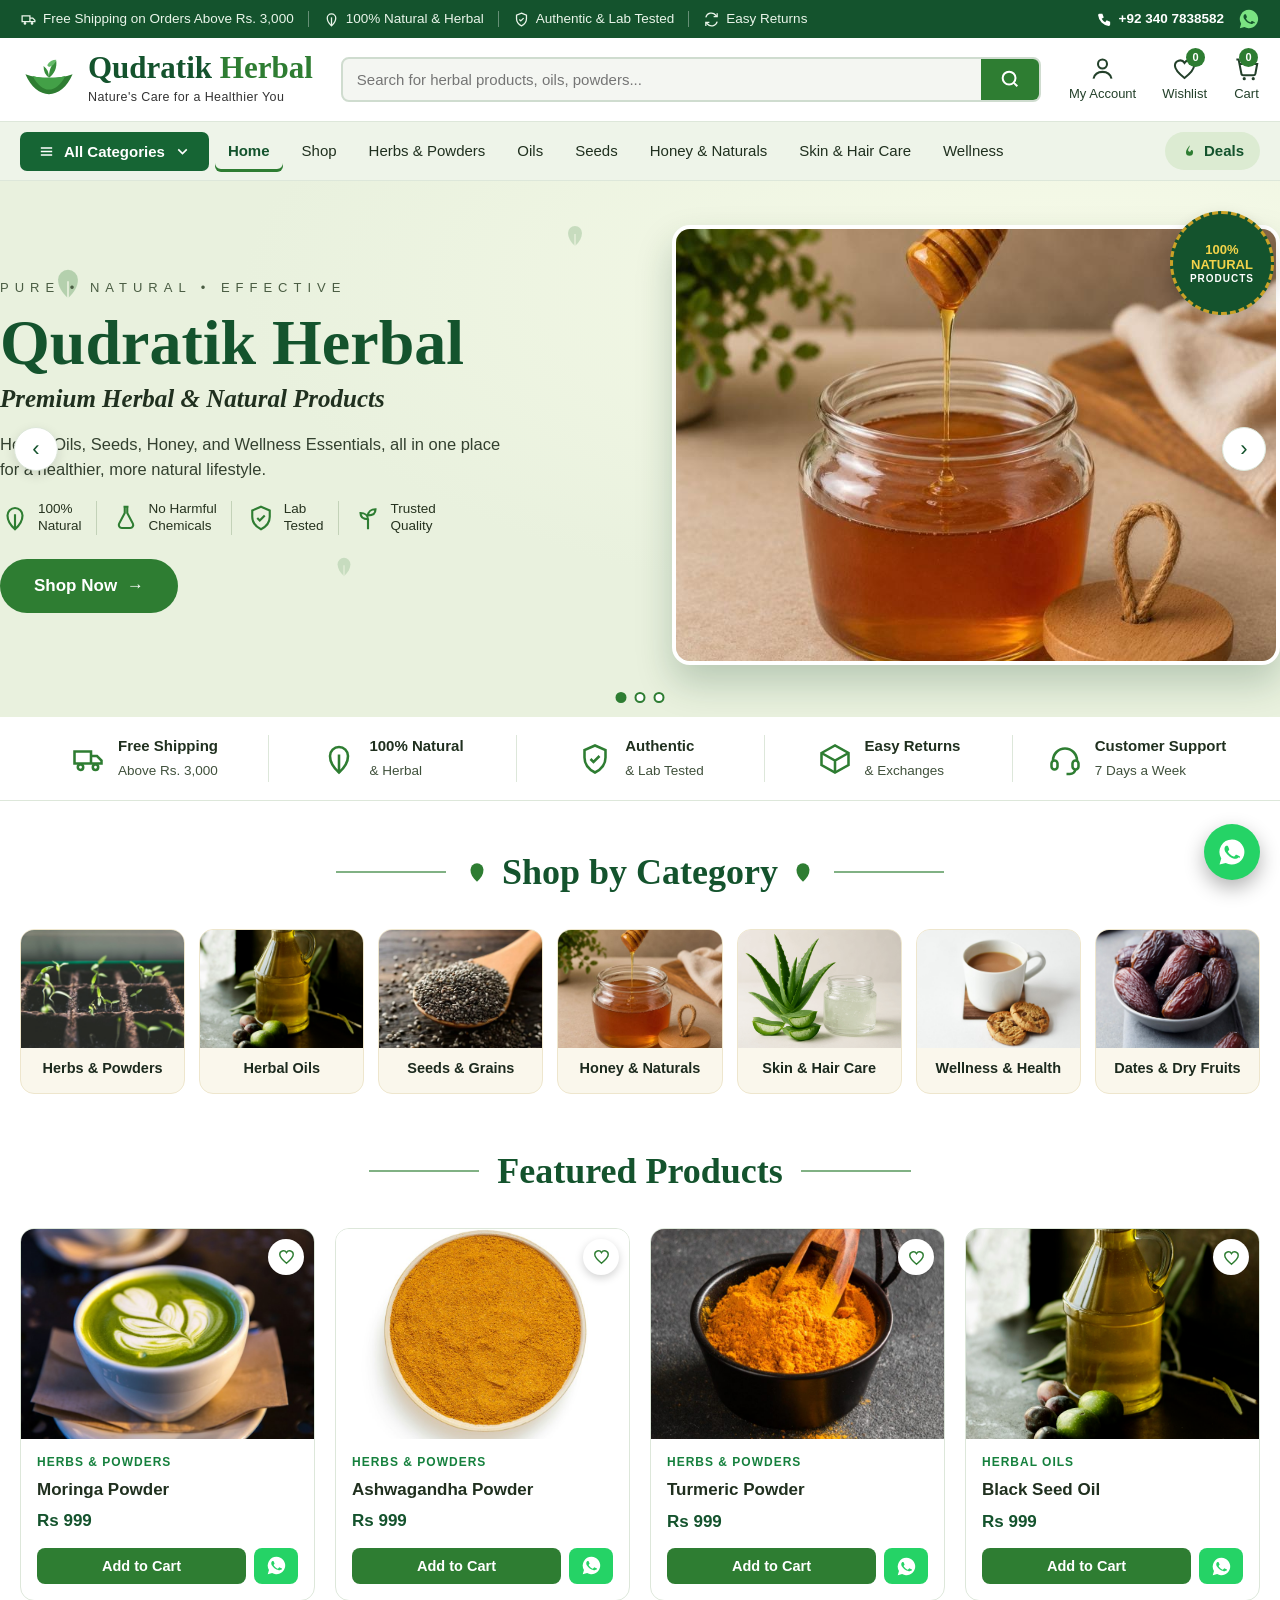
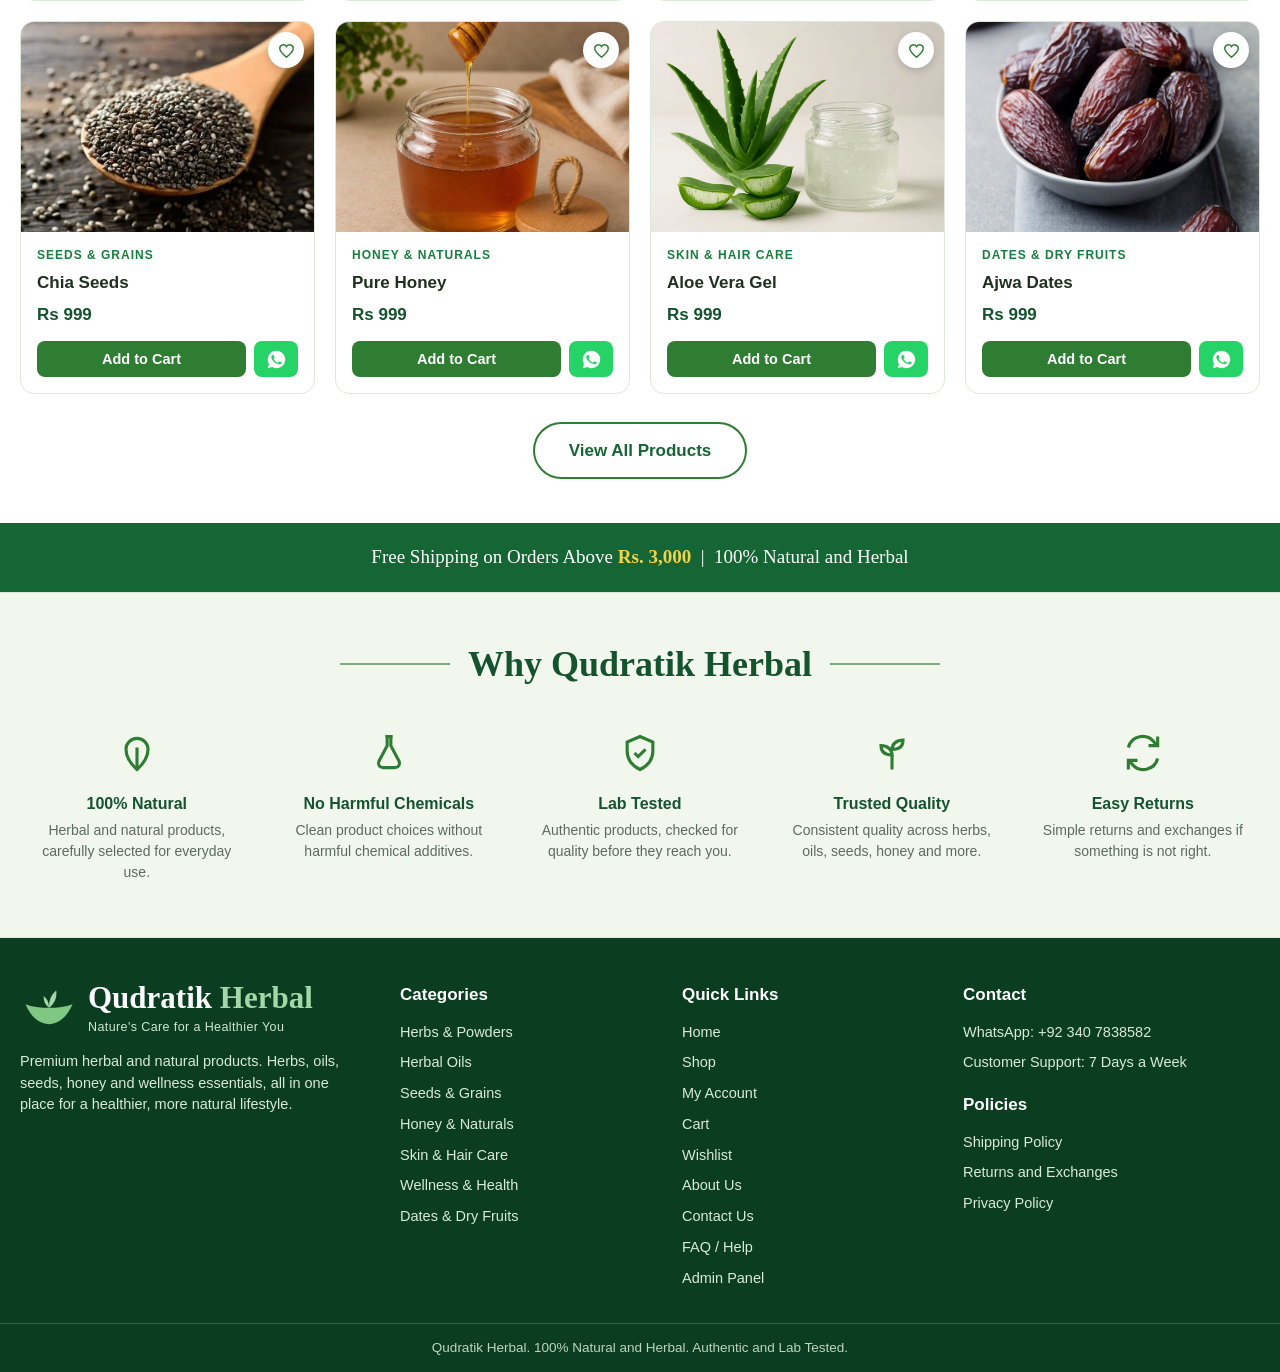
==== commit 87650e5e: "Update root files to round 5 (?v=20261103f) with scroll-triggered reveal fix" ====
--- a/index.html
+++ b/index.html
@@ -12,7 +12,7 @@
 <link rel="apple-touch-icon" sizes="180x180" href="apple-touch-icon.png">
 <link rel="manifest" href="site.webmanifest">
 <meta name="theme-color" content="#14532d">
-<link rel="stylesheet" href="style.css?v=20261103e">
+<link rel="stylesheet" href="style.css?v=20261103f">
 </head>
 <body>
 
@@ -161,7 +161,7 @@
   </div>
 </aside>
 
-<script src="data.js?v=20261103e"></script>
-<script src="app.js?v=20261103e"></script>
+<script src="data.js?v=20261103f"></script>
+<script src="app.js?v=20261103f"></script>
 </body>
 </html>
